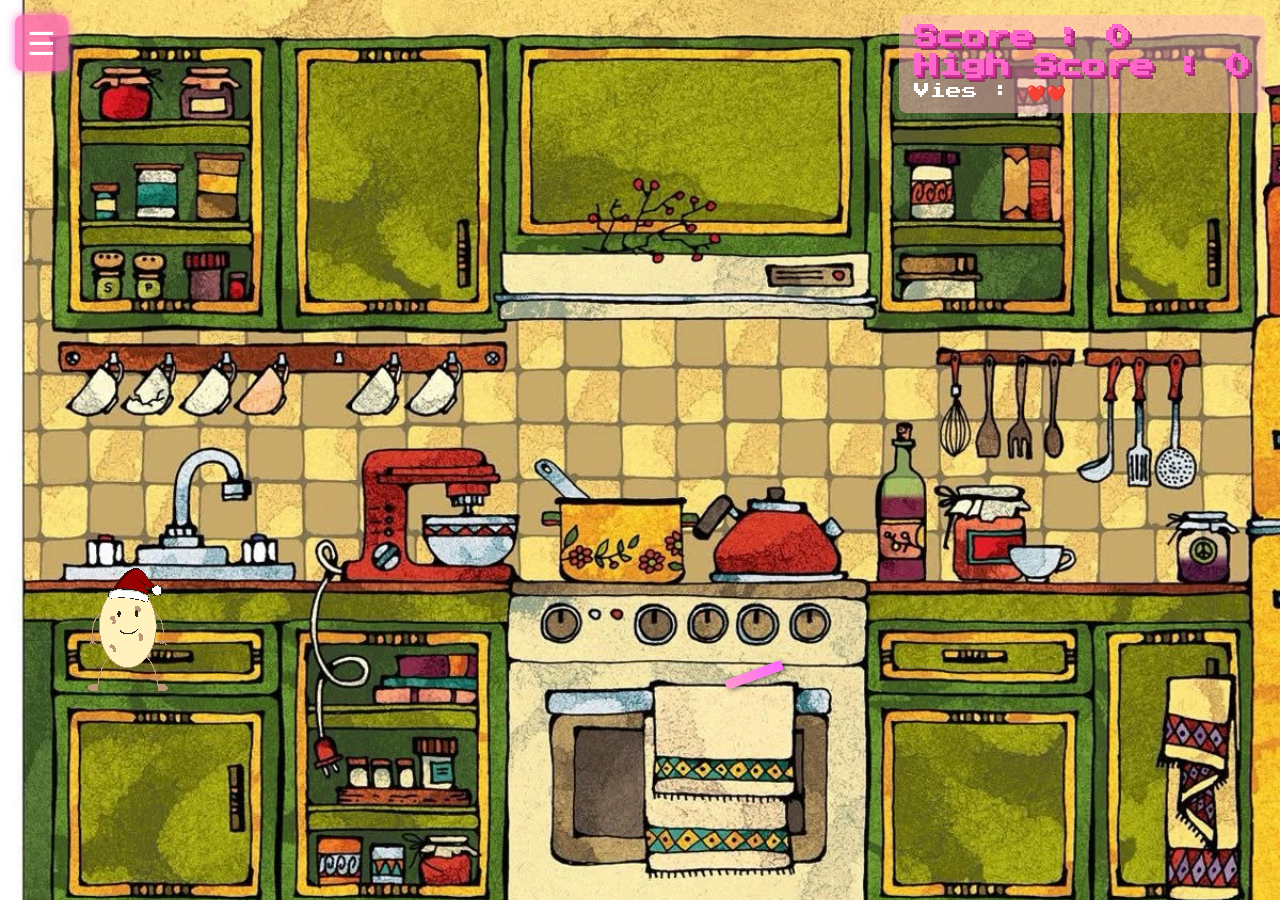
==== index.html @ e443b497 "premiere version du jeu" ====
<!DOCTYPE html>
<html lang="en">
<head>
    <meta charset="UTF-8">
    <meta name="viewport" content="width=device-width, initial-scale=1.0">
    <title>Batata Game 🥔</title>
    <link rel="stylesheet" href="style.css">
    <link href="https://fonts.googleapis.com/css2?family=Press+Start+2P&display=swap" rel="stylesheet">
</head>
<body>
    <div class="game">
        <div id="batata"></div>
        <div id="knife"></div>
    </div>

    <div id="gameHeader">
        <div class="hamburger" onclick="toggleHamburgerMenu()">☰</div>
        <div id="hamburgerMenu" class="hamburger-menu">
            <button onclick="goHome()">HOME</button>
            <button onclick="toggleMode()">MODE</button>
        </div>
        <div id="scoreContainer">
            <p id="score">Score : 0</p>
            <p id="highScore">High Score : 0</p>
            <p id="lives">Vies : ❤️❤️❤️</p>
        </div>
    </div>

    <div id="gameOverScreen">
        <div id="gameOverContent">
            <h1>RIP BATATA</h1>
            <p>Continue ?</p>
            <div class="options">
                <button id="yesBtn">YES</button>
                <button id="noBtn">NO</button>
            </div>
        </div>
    </div>

    <div id="pauseMenu">
        <div class="pauseContent">
            <h2>Pause</h2>
            <button onclick="resumeGame()">Reprendre</button>
            <button onclick="restartGame()">Recommencer</button>
            <button onclick="quitGame()">Quitter</button>
        </div>
    </div>

    <script src="script.js"></script>
</body>
</html>
---- style.css ----
* {
    margin: 0;
    padding: 0;
    box-sizing: border-box;
}

body {
    background: url('kitchen.jpg') no-repeat center center/cover;
    width: 100%;
    height: 100vh;
    font-family: 'Press Start 2P', cursive;
    overflow: hidden;
    color: #fff;
    transition: background-image 1s ease-in-out;
}

.game {
    width: 100%;
    height: 80vh;
    position: relative;
    overflow: hidden;
}
#batata {
  position: absolute;
  bottom: 50px;
  left: 40px;
  width: 190px;
  height: 190px;
  background: url('batatarun.png') no-repeat center/cover;
  image-rendering: pixelated;
}




#knife {
  position: absolute;
  bottom: 40px; /* remonte le couteau */
  left: 1000px;
  width: 60px;
  height: 10px;
  background: linear-gradient(90deg, #ff99cc, #ff66ff);
  border-radius: 2px;
  box-shadow: 2px 2px 5px rgba(0,0,0,0.5);
  transform: rotate(-20deg);
}



#homeBtn {
    position: absolute;
    top: 15px;
    left: 15px;
    padding: 10px 20px;
    font-family: 'Press Start 2P', cursive;
    font-size: 1rem;
    background: linear-gradient(45deg, #ff99cc, #ff66ff);
    color: #fff;
    border: 3px solid #fff;
    border-radius: 15px;
    cursor: pointer;
    text-shadow: 0 0 5px #ff99cc;
    box-shadow: 0 0 20px #ff66ff, 0 0 40px #ff99ff inset;
    z-index: 50;
    transition: all 0.3s ease;
}

#homeBtn:hover {
    transform: scale(1.05);
    box-shadow: 0 0 30px #ff33aa, 0 0 60px #ff66ff inset;
}

#scoreContainer {
    position: absolute;
    top: 15px;
    right: 15px;
    display: flex;
    flex-direction: column;
    gap: 5px;
    background-color: rgba(255, 182, 193, 0.5);
    padding: 10px 15px;
    border-radius: 8px;
}

#score, #highScore {
    font-size: 1.5rem;
    font-weight: bold;
    color: #ff66cc;
    text-shadow: 2px 2px 0 #cc3399, 4px 4px 0 #993366;
}

#gameOverScreen {
    position: absolute;
    top: 0;
    left: 0;
    width: 100%;
    height: 100%;
    background-color: rgba(0,0,0,0.85);
    display: none;
    justify-content: center;
    align-items: center;
    z-index: 100;
}

#gameOverContent {
    background-color: #ffccff;
    border: 6px solid #ff66cc;
    padding: 40px 30px;
    text-align: center;
    color: #660066;
    width: 350px;
    box-shadow: 0 0 15px #ff66cc, 0 0 30px #ff33aa inset;
}

#gameOverContent h1 {
    font-size: 2.5rem;
    margin-bottom: 20px;
    color: #ff33aa;
    text-shadow: 2px 2px 0 #660066, 4px 4px 0 #330033;
    animation: blink 1s infinite;
}

#gameOverContent p {
    font-size: 1.2rem;
    margin-bottom: 30px;
    color: #ff66cc;
    text-shadow: 1px 1px 0 #660066;
}

.options button {
    font-family: 'Press Start 2P', cursive;
    font-size: 1rem;
    padding: 12px 24px;
    margin: 0 10px;
    background-color: #ff99cc;
    border: 3px solid #ff66cc;
    color: #fff;
    cursor: pointer;
    transition: all 0.2s;
    box-shadow: 2px 2px 0 #660066;
}

.options button:hover {
    background-color: #ff66ff;
    transform: scale(1.05);
}

@keyframes blink {
    0%,50%,100% { opacity: 1; }
    25%,75% { opacity: 0; }
}

.hamburger {
    position: absolute;
    top: 15px;
    left: 15px;
    font-size: 2rem;
    cursor: pointer;
    z-index: 100;
    color: #fff;
    background-color: rgba(255, 105, 180, 0.8);
    padding: 8px 12px;
    border-radius: 8px;
    box-shadow: 0 0 10px #ff66cc;
    transition: all 0.3s ease;
}

.hamburger:hover {
    background-color: #ff66ff;
    transform: scale(1.1);
}

.hamburger-menu {
    position: absolute;
    top: 60px;
    left: 15px;
    background-color: rgba(255, 240, 250, 0.95);
    border: 3px solid #ff66cc;
    border-radius: 12px;
    padding: 12px;
    display: none;
    flex-direction: column;
    gap: 12px;
    z-index: 99;
    box-shadow: 0 0 20px #ff99cc;
}

.hamburger-menu button {
    font-family: 'Press Start 2P', cursive;
    font-size: 0.8rem;
    padding: 10px;
    background-color: #ff99cc;
    border: 2px solid #ff66cc;
    color: #fff;
    cursor: pointer;
    box-shadow: 2px 2px 0 #660066;
    transition: all 0.2s;
}

.hamburger-menu button:hover {
    background-color: #ff66ff;
    transform: scale(1.05);
}
#pauseMenu {
    position: fixed;
    top: 0;
    left: 0;
    width: 100%;
    height: 100%;
    background-color: rgba(0,0,0,0.85);
    display: none;
    justify-content: center;
    align-items: center;
    z-index: 200;
}

.pauseContent {
    background-color: #ffe6f2;
    border: 4px solid #ff66cc;
    padding: 40px 30px;
    border-radius: 15px;
    text-align: center;
    box-shadow: 0 0 20px #ff99cc;
}

.pauseContent h2 {
    font-size: 2rem;
    color: #ff33aa;
    margin-bottom: 30px;
    text-shadow: 2px 2px 0 #660066;
}

.pauseContent button {
    font-family: 'Press Start 2P', cursive;
    font-size: 1rem;
    padding: 12px 24px;
    margin: 10px;
    background-color: #ff99cc;
    border: 3px solid #ff66cc;
    color: #fff;
    cursor: pointer;
    transition: all 0.2s;
    box-shadow: 2px 2px 0 #660066;
}

.pauseContent button:hover {
    background-color: #ff66ff;
    transform: scale(1.05);
}




@media screen and (max-width: 768px) {
    body {
        font-size: 12px;
        overflow: auto;
    }

    .game {
        height: 60vh;
    }

    #batata {
        width: 40px;
        height: 60px;
        left: 50px;
    }

    #knife {
        width: 40px;
        height: 8px;
        bottom: 40px;
        left: 100%;
    }

    #scoreContainer {
        top: 10px;
        right: 10px;
        padding: 8px 10px;
    }

    #score, #highScore {
        font-size: 1rem;
    }

    .hamburger {
        top: 10px;
        left: 10px;
        font-size: 1.5rem;
        padding: 6px 10px;
    }

    .hamburger-menu {
        top: 50px;
        left: 10px;
        padding: 10px;
        gap: 8px;
    }

    .hamburger-menu button {
        font-size: 0.7rem;
        padding: 8px;
    }

    #gameOverContent {
        width: 90%;
        padding: 20px;
    }

    #gameOverContent h1 {
        font-size: 2rem;
    }

    #gameOverContent p {
        font-size: 1rem;
    }

    .options button {
        font-size: 0.8rem;
        padding: 10px 20px;
    }
}
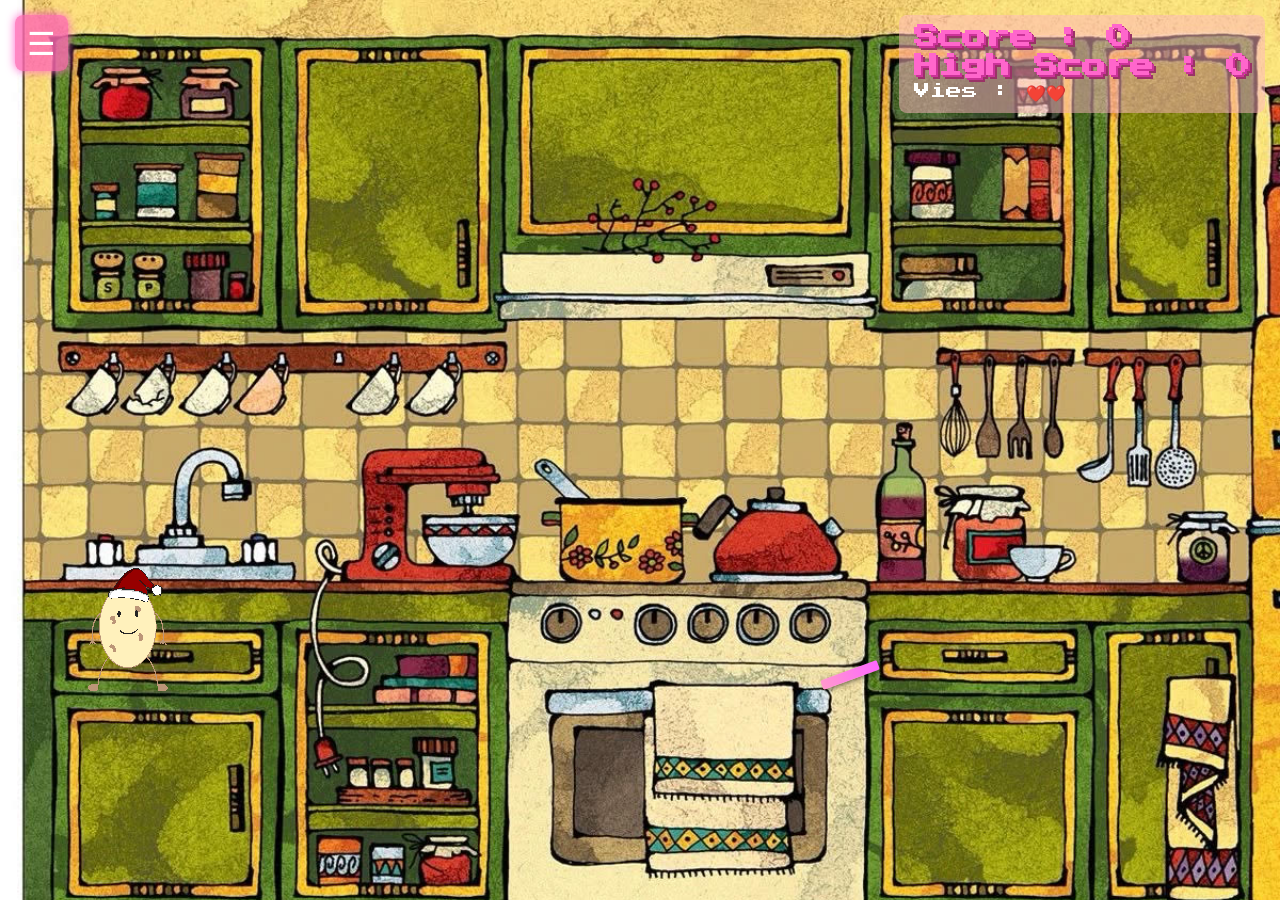
==== commit 2d2f146f: "depot finale du jeux en 2d" ====
--- a/index.html
+++ b/index.html
@@ -48,4 +48,4 @@
 
     <script src="script.js"></script>
 </body>
-</html>
+</html>
--- a/style.css
+++ b/style.css
@@ -320,4 +320,4 @@
         font-size: 0.8rem;
         padding: 10px 20px;
     }
-}
+}
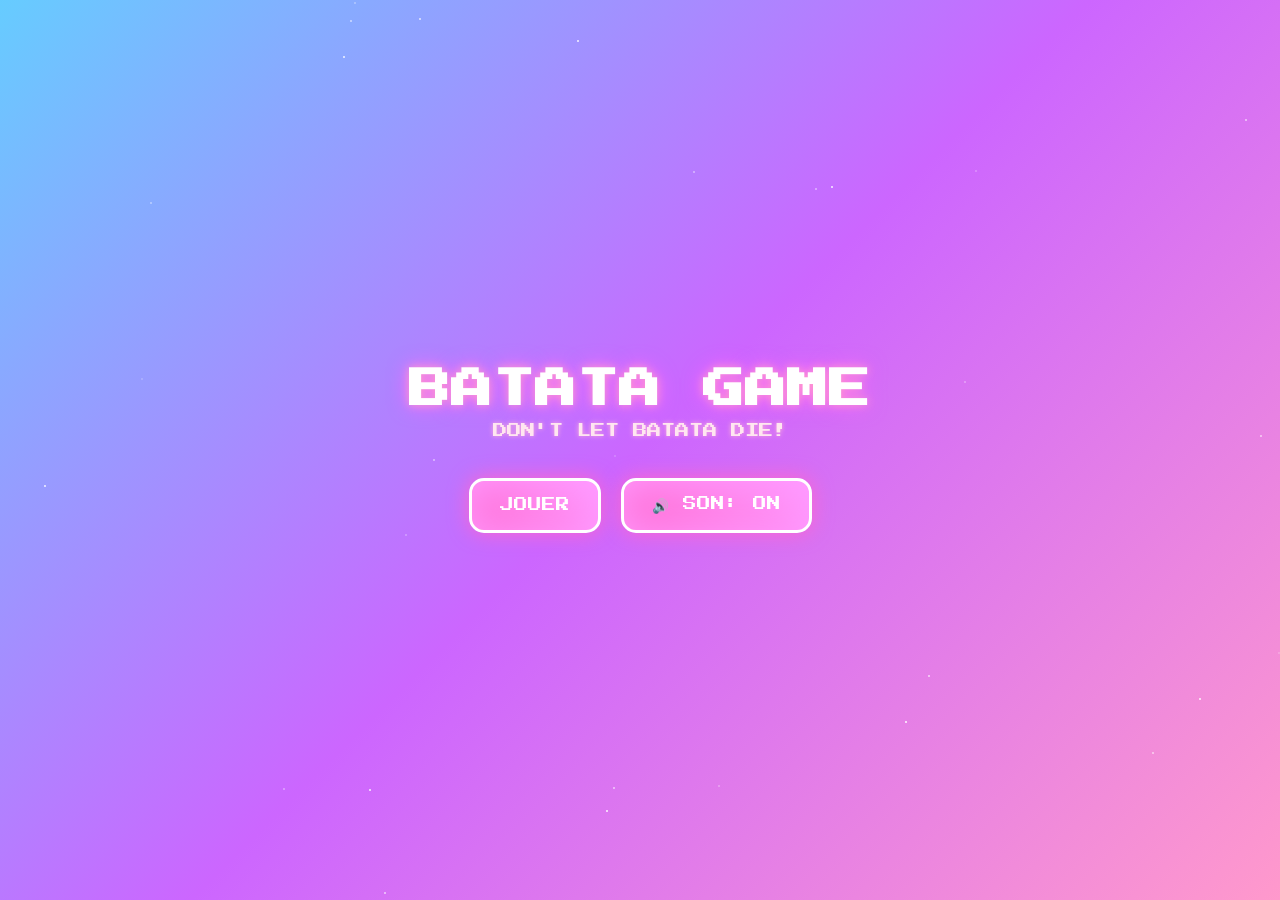
==== commit 56b44ede: "[+] V2: new version of Batata game" ====
--- a/index.html
+++ b/index.html
@@ -1,51 +1,62 @@
 <!DOCTYPE html>
-<html lang="en">
+<html lang="fr">
 <head>
-    <meta charset="UTF-8">
-    <meta name="viewport" content="width=device-width, initial-scale=1.0">
-    <title>Batata Game 🥔</title>
-    <link rel="stylesheet" href="style.css">
-    <link href="https://fonts.googleapis.com/css2?family=Press+Start+2P&display=swap" rel="stylesheet">
+<meta charset="UTF-8">
+<meta name="viewport" content="width=device-width, initial-scale=1, viewport-fit=cover">
+<title>Batata Game 🥔</title>
+<link href="https://fonts.googleapis.com/css2?family=Press+Start+2P&display=swap" rel="stylesheet">
+<link rel="stylesheet" href="style.css">
 </head>
 <body>
-    <div class="game">
-        <div id="batata"></div>
-        <div id="knife"></div>
+
+<div id="home" class="screen active">
+  <div id="stars"></div>
+  <h1 class="title">BATATA GAME</h1>
+  <p class="subtitle">DON'T LET BATATA DIE!</p>
+  <div class="buttons">
+    <button id="startBtn">JOUER</button>
+    <button id="settingsBtn">🔊 SON: ON</button>
+  </div>
+</div>
+
+<div id="gameWrap" class="screen">
+  <div class="game">
+    <img id="batata" src="batatarun.png" alt="batata">
+    <div id="knife"></div>
+  </div>
+  <div id="gameHeader">
+    <div class="hamburger" id="hamBtn">☰</div>
+    <div id="hamburgerMenu" class="hamburger-menu">
+      <button id="homeBtn2">HOME</button>
+      <button id="modeBtn">MODE</button>
     </div>
+    <div id="modeBadge">Mode : Normal</div>
+    <div id="scoreContainer">
+      <p id="score">Score : 0</p>
+      <p id="highScore">High Score : 0</p>
+      <p id="lives">Vies : ❤️❤️❤️</p>
+    </div>
+  </div>
+</div>
 
-    <div id="gameHeader">
-        <div class="hamburger" onclick="toggleHamburgerMenu()">☰</div>
-        <div id="hamburgerMenu" class="hamburger-menu">
-            <button onclick="goHome()">HOME</button>
-            <button onclick="toggleMode()">MODE</button>
-        </div>
-        <div id="scoreContainer">
-            <p id="score">Score : 0</p>
-            <p id="highScore">High Score : 0</p>
-            <p id="lives">Vies : ❤️❤️❤️</p>
-        </div>
-    </div>
+<div id="gameOverScreen" class="overlay">
+  <div class="panel">
+    <h1>RIP BATATA</h1>
+    <p>Continue ?</p>
+    <button id="yesBtn">YES</button>
+    <button id="noBtn">NO</button>
+  </div>
+</div>
 
-    <div id="gameOverScreen">
-        <div id="gameOverContent">
-            <h1>RIP BATATA</h1>
-            <p>Continue ?</p>
-            <div class="options">
-                <button id="yesBtn">YES</button>
-                <button id="noBtn">NO</button>
-            </div>
-        </div>
-    </div>
+<div id="pauseMenu" class="overlay">
+  <div class="panel">
+    <h2>Pause</h2>
+    <button id="resumeBtn">Reprendre</button>
+    <button id="restartBtn">Recommencer</button>
+    <button id="quitBtn">Quitter</button>
+  </div>
+</div>
 
-    <div id="pauseMenu">
-        <div class="pauseContent">
-            <h2>Pause</h2>
-            <button onclick="resumeGame()">Reprendre</button>
-            <button onclick="restartGame()">Recommencer</button>
-            <button onclick="quitGame()">Quitter</button>
-        </div>
-    </div>
-
-    <script src="script.js"></script>
+<script src="script.js"></script>
 </body>
 </html>
--- a/style.css
+++ b/style.css
@@ -1,323 +1,56 @@
-* {
-    margin: 0;
-    padding: 0;
-    box-sizing: border-box;
+:root{
+  --pink:#ff66cc; --pink2:#ff99cc; --pink3:#ff33aa; --purple:#cc66ff; --blue:#66ccff;
+  --panel:#ffe6f2; --dark:#660066;
+  padding-top:env(safe-area-inset-top,0px); padding-bottom:env(safe-area-inset-bottom,0px);
 }
+*{margin:0;padding:0;box-sizing:border-box;}
+html{scroll-padding-top:env(safe-area-inset-top,0px);}
+body{font-family:'Press Start 2P',cursive;color:#fff;height:100%;overflow:hidden;background:#1a0b2e;}
+.screen{position:fixed;inset:0;display:none;}
+.screen.active{display:block;}
 
-body {
-    background: url('kitchen.jpg') no-repeat center center/cover;
-    width: 100%;
-    height: 100vh;
-    font-family: 'Press Start 2P', cursive;
-    overflow: hidden;
-    color: #fff;
-    transition: background-image 1s ease-in-out;
-}
+/* ---------- HOME ---------- */
+#home{background:linear-gradient(135deg,var(--blue),var(--purple),var(--pink2));display:flex;flex-direction:column;align-items:center;justify-content:center;text-align:center;}
+#home .title{font-size:2.6rem;text-shadow:0 0 10px var(--pink2),0 0 20px #ff66ff;animation:pulse 2s infinite;}
+#home .subtitle{font-size:.9rem;margin-top:14px;color:#ffe6f0;text-shadow:0 0 5px #ffb3d9;}
+#home .buttons{margin-top:40px;display:flex;gap:20px;flex-wrap:wrap;justify-content:center;}
+#home button{padding:16px 28px;font-family:inherit;font-size:.85rem;border:3px solid #fff;border-radius:15px;color:#fff;cursor:pointer;background:linear-gradient(45deg,var(--pink),#ff99ff);box-shadow:0 0 20px var(--pink),0 0 40px #ff99ff inset;transition:.2s;}
+#home button:hover{transform:scale(1.08);}
+#stars{position:absolute;inset:0;pointer-events:none;}
+#stars span{position:absolute;width:2px;height:2px;background:#fff;border-radius:50%;}
+@keyframes pulse{0%,100%{transform:scale(1);}50%{transform:scale(1.05);}}
 
-.game {
-    width: 100%;
-    height: 80vh;
-    position: relative;
-    overflow: hidden;
-}
-#batata {
-  position: absolute;
-  bottom: 50px;
-  left: 40px;
-  width: 190px;
-  height: 190px;
-  background: url('batatarun.png') no-repeat center/cover;
-  image-rendering: pixelated;
-}
+/* ---------- GAME ---------- */
+#gameWrap{background:url('kitchen.jpg') center/cover no-repeat;transition:background-image 1s ease-in-out;}
+#gameWrap.lvl1{background-image:url('garden.jpg');}
+#gameWrap.lvl2{background-image:url('lab.jpg');}
+#gameWrap.lvl3{background-image:url('hell.jpg');}
+.game{width:100%;height:78vh;position:relative;overflow:hidden;}
+#batata{position:absolute;bottom:50px;left:40px;width:150px;height:auto;image-rendering:pixelated;}
+#knife{position:absolute;bottom:44px;left:1000px;width:60px;height:10px;background:linear-gradient(90deg,#ff99cc,#ff66ff);border-radius:2px;box-shadow:2px 2px 5px rgba(0,0,0,.5);transform:rotate(-20deg);}
+#gameHeader{position:absolute;top:0;left:0;right:0;padding-top:env(safe-area-inset-top,0px);z-index:60;}
+.hamburger{position:absolute;top:15px;left:15px;font-size:1.6rem;cursor:pointer;color:#fff;background:rgba(255,105,180,.8);padding:8px 12px;border-radius:8px;box-shadow:0 0 10px var(--pink);}
+.hamburger-menu{position:absolute;top:60px;left:15px;background:rgba(255,240,250,.95);border:3px solid var(--pink);border-radius:12px;padding:12px;display:none;flex-direction:column;gap:12px;z-index:99;box-shadow:0 0 20px var(--pink2);}
+.hamburger-menu.show{display:flex;}
+.hamburger-menu button{font-family:inherit;font-size:.7rem;padding:10px;background:var(--pink2);border:2px solid var(--pink);color:#fff;cursor:pointer;}
+#scoreContainer{position:absolute;top:15px;right:15px;display:flex;flex-direction:column;gap:5px;background:rgba(255,182,193,.5);padding:10px 15px;border-radius:8px;}
+#score,#highScore{font-size:1.1rem;color:var(--pink);text-shadow:2px 2px 0 #cc3399;}
+#lives{font-size:.9rem;}
+#modeBadge{position:absolute;top:15px;left:50%;transform:translateX(-50%);font-size:.6rem;background:rgba(0,0,0,.4);padding:6px 10px;border-radius:8px;}
 
+.overlay{position:fixed;inset:0;background:rgba(0,0,0,.85);display:none;align-items:center;justify-content:center;z-index:200;}
+.overlay.show{display:flex;}
+.panel{background:var(--panel);border:5px solid var(--pink);border-radius:12px;padding:30px 25px;text-align:center;color:var(--dark);width:min(90%,340px);box-shadow:0 0 20px var(--pink);}
+.panel h1{font-size:1.6rem;margin-bottom:16px;color:var(--pink3);animation:blink 1s infinite;}
+.panel h2{font-size:1.3rem;margin-bottom:20px;color:var(--pink3);}
+.panel p{font-size:.85rem;margin-bottom:20px;}
+.panel button{font-family:inherit;font-size:.8rem;padding:10px 18px;margin:6px;background:var(--pink2);border:3px solid var(--pink);color:#fff;cursor:pointer;box-shadow:2px 2px 0 var(--dark);}
+.panel button:hover{background:#ff66ff;transform:scale(1.05);}
+@keyframes blink{0%,50%,100%{opacity:1;}25%,75%{opacity:0;}}
 
-
-
-#knife {
-  position: absolute;
-  bottom: 40px; /* remonte le couteau */
-  left: 1000px;
-  width: 60px;
-  height: 10px;
-  background: linear-gradient(90deg, #ff99cc, #ff66ff);
-  border-radius: 2px;
-  box-shadow: 2px 2px 5px rgba(0,0,0,0.5);
-  transform: rotate(-20deg);
-}
-
-
-
-#homeBtn {
-    position: absolute;
-    top: 15px;
-    left: 15px;
-    padding: 10px 20px;
-    font-family: 'Press Start 2P', cursive;
-    font-size: 1rem;
-    background: linear-gradient(45deg, #ff99cc, #ff66ff);
-    color: #fff;
-    border: 3px solid #fff;
-    border-radius: 15px;
-    cursor: pointer;
-    text-shadow: 0 0 5px #ff99cc;
-    box-shadow: 0 0 20px #ff66ff, 0 0 40px #ff99ff inset;
-    z-index: 50;
-    transition: all 0.3s ease;
-}
-
-#homeBtn:hover {
-    transform: scale(1.05);
-    box-shadow: 0 0 30px #ff33aa, 0 0 60px #ff66ff inset;
-}
-
-#scoreContainer {
-    position: absolute;
-    top: 15px;
-    right: 15px;
-    display: flex;
-    flex-direction: column;
-    gap: 5px;
-    background-color: rgba(255, 182, 193, 0.5);
-    padding: 10px 15px;
-    border-radius: 8px;
-}
-
-#score, #highScore {
-    font-size: 1.5rem;
-    font-weight: bold;
-    color: #ff66cc;
-    text-shadow: 2px 2px 0 #cc3399, 4px 4px 0 #993366;
-}
-
-#gameOverScreen {
-    position: absolute;
-    top: 0;
-    left: 0;
-    width: 100%;
-    height: 100%;
-    background-color: rgba(0,0,0,0.85);
-    display: none;
-    justify-content: center;
-    align-items: center;
-    z-index: 100;
-}
-
-#gameOverContent {
-    background-color: #ffccff;
-    border: 6px solid #ff66cc;
-    padding: 40px 30px;
-    text-align: center;
-    color: #660066;
-    width: 350px;
-    box-shadow: 0 0 15px #ff66cc, 0 0 30px #ff33aa inset;
-}
-
-#gameOverContent h1 {
-    font-size: 2.5rem;
-    margin-bottom: 20px;
-    color: #ff33aa;
-    text-shadow: 2px 2px 0 #660066, 4px 4px 0 #330033;
-    animation: blink 1s infinite;
-}
-
-#gameOverContent p {
-    font-size: 1.2rem;
-    margin-bottom: 30px;
-    color: #ff66cc;
-    text-shadow: 1px 1px 0 #660066;
-}
-
-.options button {
-    font-family: 'Press Start 2P', cursive;
-    font-size: 1rem;
-    padding: 12px 24px;
-    margin: 0 10px;
-    background-color: #ff99cc;
-    border: 3px solid #ff66cc;
-    color: #fff;
-    cursor: pointer;
-    transition: all 0.2s;
-    box-shadow: 2px 2px 0 #660066;
-}
-
-.options button:hover {
-    background-color: #ff66ff;
-    transform: scale(1.05);
-}
-
-@keyframes blink {
-    0%,50%,100% { opacity: 1; }
-    25%,75% { opacity: 0; }
-}
-
-.hamburger {
-    position: absolute;
-    top: 15px;
-    left: 15px;
-    font-size: 2rem;
-    cursor: pointer;
-    z-index: 100;
-    color: #fff;
-    background-color: rgba(255, 105, 180, 0.8);
-    padding: 8px 12px;
-    border-radius: 8px;
-    box-shadow: 0 0 10px #ff66cc;
-    transition: all 0.3s ease;
-}
-
-.hamburger:hover {
-    background-color: #ff66ff;
-    transform: scale(1.1);
-}
-
-.hamburger-menu {
-    position: absolute;
-    top: 60px;
-    left: 15px;
-    background-color: rgba(255, 240, 250, 0.95);
-    border: 3px solid #ff66cc;
-    border-radius: 12px;
-    padding: 12px;
-    display: none;
-    flex-direction: column;
-    gap: 12px;
-    z-index: 99;
-    box-shadow: 0 0 20px #ff99cc;
-}
-
-.hamburger-menu button {
-    font-family: 'Press Start 2P', cursive;
-    font-size: 0.8rem;
-    padding: 10px;
-    background-color: #ff99cc;
-    border: 2px solid #ff66cc;
-    color: #fff;
-    cursor: pointer;
-    box-shadow: 2px 2px 0 #660066;
-    transition: all 0.2s;
-}
-
-.hamburger-menu button:hover {
-    background-color: #ff66ff;
-    transform: scale(1.05);
-}
-#pauseMenu {
-    position: fixed;
-    top: 0;
-    left: 0;
-    width: 100%;
-    height: 100%;
-    background-color: rgba(0,0,0,0.85);
-    display: none;
-    justify-content: center;
-    align-items: center;
-    z-index: 200;
-}
-
-.pauseContent {
-    background-color: #ffe6f2;
-    border: 4px solid #ff66cc;
-    padding: 40px 30px;
-    border-radius: 15px;
-    text-align: center;
-    box-shadow: 0 0 20px #ff99cc;
-}
-
-.pauseContent h2 {
-    font-size: 2rem;
-    color: #ff33aa;
-    margin-bottom: 30px;
-    text-shadow: 2px 2px 0 #660066;
-}
-
-.pauseContent button {
-    font-family: 'Press Start 2P', cursive;
-    font-size: 1rem;
-    padding: 12px 24px;
-    margin: 10px;
-    background-color: #ff99cc;
-    border: 3px solid #ff66cc;
-    color: #fff;
-    cursor: pointer;
-    transition: all 0.2s;
-    box-shadow: 2px 2px 0 #660066;
-}
-
-.pauseContent button:hover {
-    background-color: #ff66ff;
-    transform: scale(1.05);
-}
-
-
-
-
-@media screen and (max-width: 768px) {
-    body {
-        font-size: 12px;
-        overflow: auto;
-    }
-
-    .game {
-        height: 60vh;
-    }
-
-    #batata {
-        width: 40px;
-        height: 60px;
-        left: 50px;
-    }
-
-    #knife {
-        width: 40px;
-        height: 8px;
-        bottom: 40px;
-        left: 100%;
-    }
-
-    #scoreContainer {
-        top: 10px;
-        right: 10px;
-        padding: 8px 10px;
-    }
-
-    #score, #highScore {
-        font-size: 1rem;
-    }
-
-    .hamburger {
-        top: 10px;
-        left: 10px;
-        font-size: 1.5rem;
-        padding: 6px 10px;
-    }
-
-    .hamburger-menu {
-        top: 50px;
-        left: 10px;
-        padding: 10px;
-        gap: 8px;
-    }
-
-    .hamburger-menu button {
-        font-size: 0.7rem;
-        padding: 8px;
-    }
-
-    #gameOverContent {
-        width: 90%;
-        padding: 20px;
-    }
-
-    #gameOverContent h1 {
-        font-size: 2rem;
-    }
-
-    #gameOverContent p {
-        font-size: 1rem;
-    }
-
-    .options button {
-        font-size: 0.8rem;
-        padding: 10px 20px;
-    }
+@media screen and (max-width:768px){
+  #batata{width:85px;}
+  #knife{width:36px;height:8px;bottom:40px;}
+  #score,#highScore{font-size:.8rem;}
+  #lives{font-size:.7rem;}
 }
